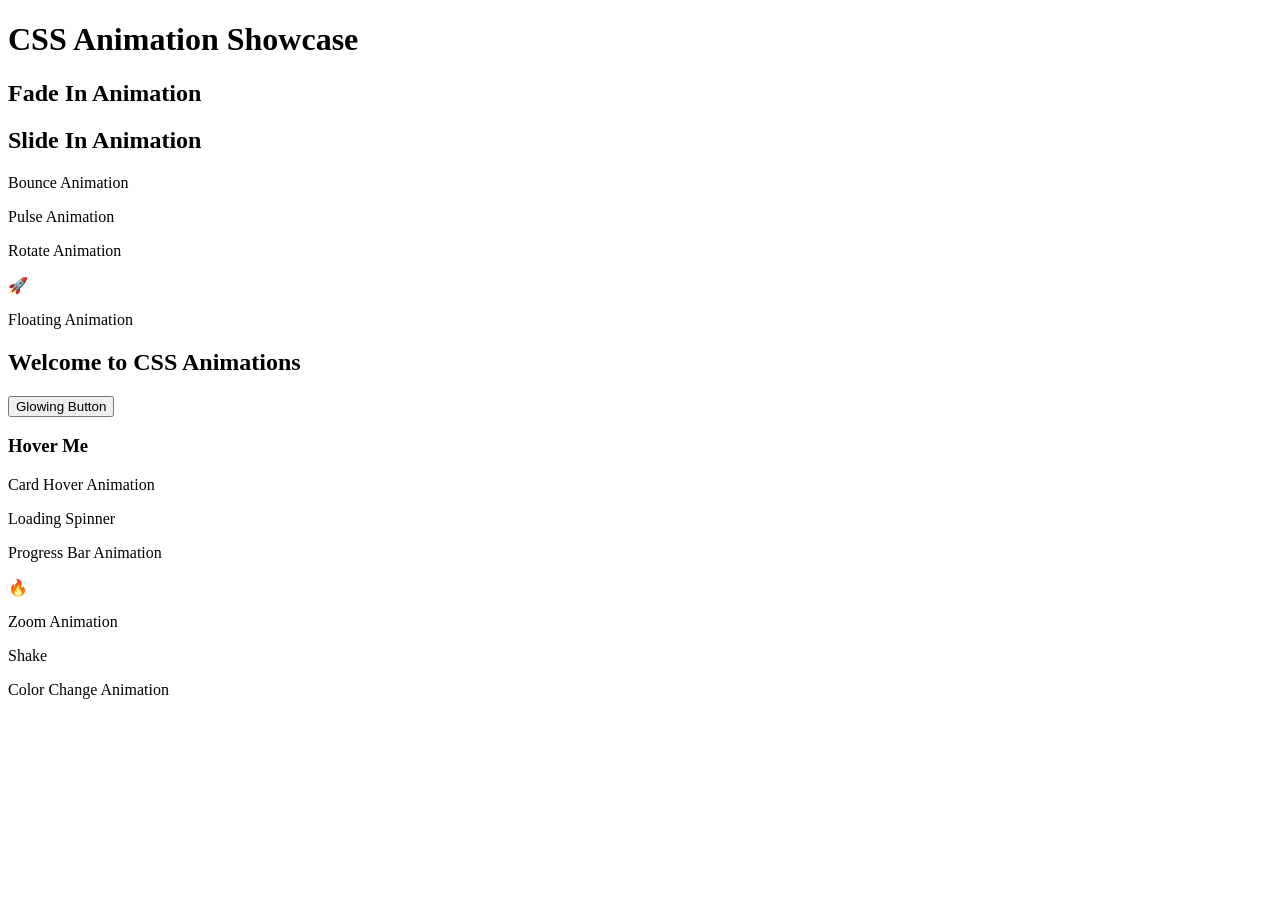
==== animations.html @ 2ad04c85 "animations created" ====
<!DOCTYPE html>
<html lang="en">
<head>
<meta charset="UTF-8">
<meta name="viewport" content="width=device-width, initial-scale=1.0">
<title>CSS Animation Showcase</title>
</head>
<body>

<h1>CSS Animation Showcase</h1>

<div class="section">
    <h2 class="fade">Fade In Animation</h2>
</div>

<div class="section">
    <h2 class="slide">Slide In Animation</h2>
</div>

<div class="section">
    <div class="ball"></div>
    <p>Bounce Animation</p>
</div>

<div class="section">
    <div class="pulse"></div>
    <p>Pulse Animation</p>
</div>

<div class="section">
    <div class="rotate"></div>
    <p>Rotate Animation</p>
</div>

<div class="section">
    <div class="float">🚀</div>
    <p>Floating Animation</p>
</div>

<div class="section">
    <h2 class="typing">Welcome to CSS Animations</h2>
</div>

<div class="section">
    <button class="glow-btn">Glowing Button</button>
</div>

<div class="section">
    <div class="card">
        <h3>Hover Me</h3>
        <p>Card Hover Animation</p>
    </div>
</div>

<div class="section">
    <div class="loader"></div>
    <p>Loading Spinner</p>
</div>

<div class="section">
    <div class="progress-container">
        <div class="progress"></div>
    </div>
    <p>Progress Bar Animation</p>
</div>

<div class="section">
    <div class="zoom">🔥</div>
    <p>Zoom Animation</p>
</div>

<div class="section">
    <div class="shake">Shake</div>
</div>

<div class="section">
    <div class="color-box"></div>
    <p>Color Change Animation</p>
</div>

</body>
</html>
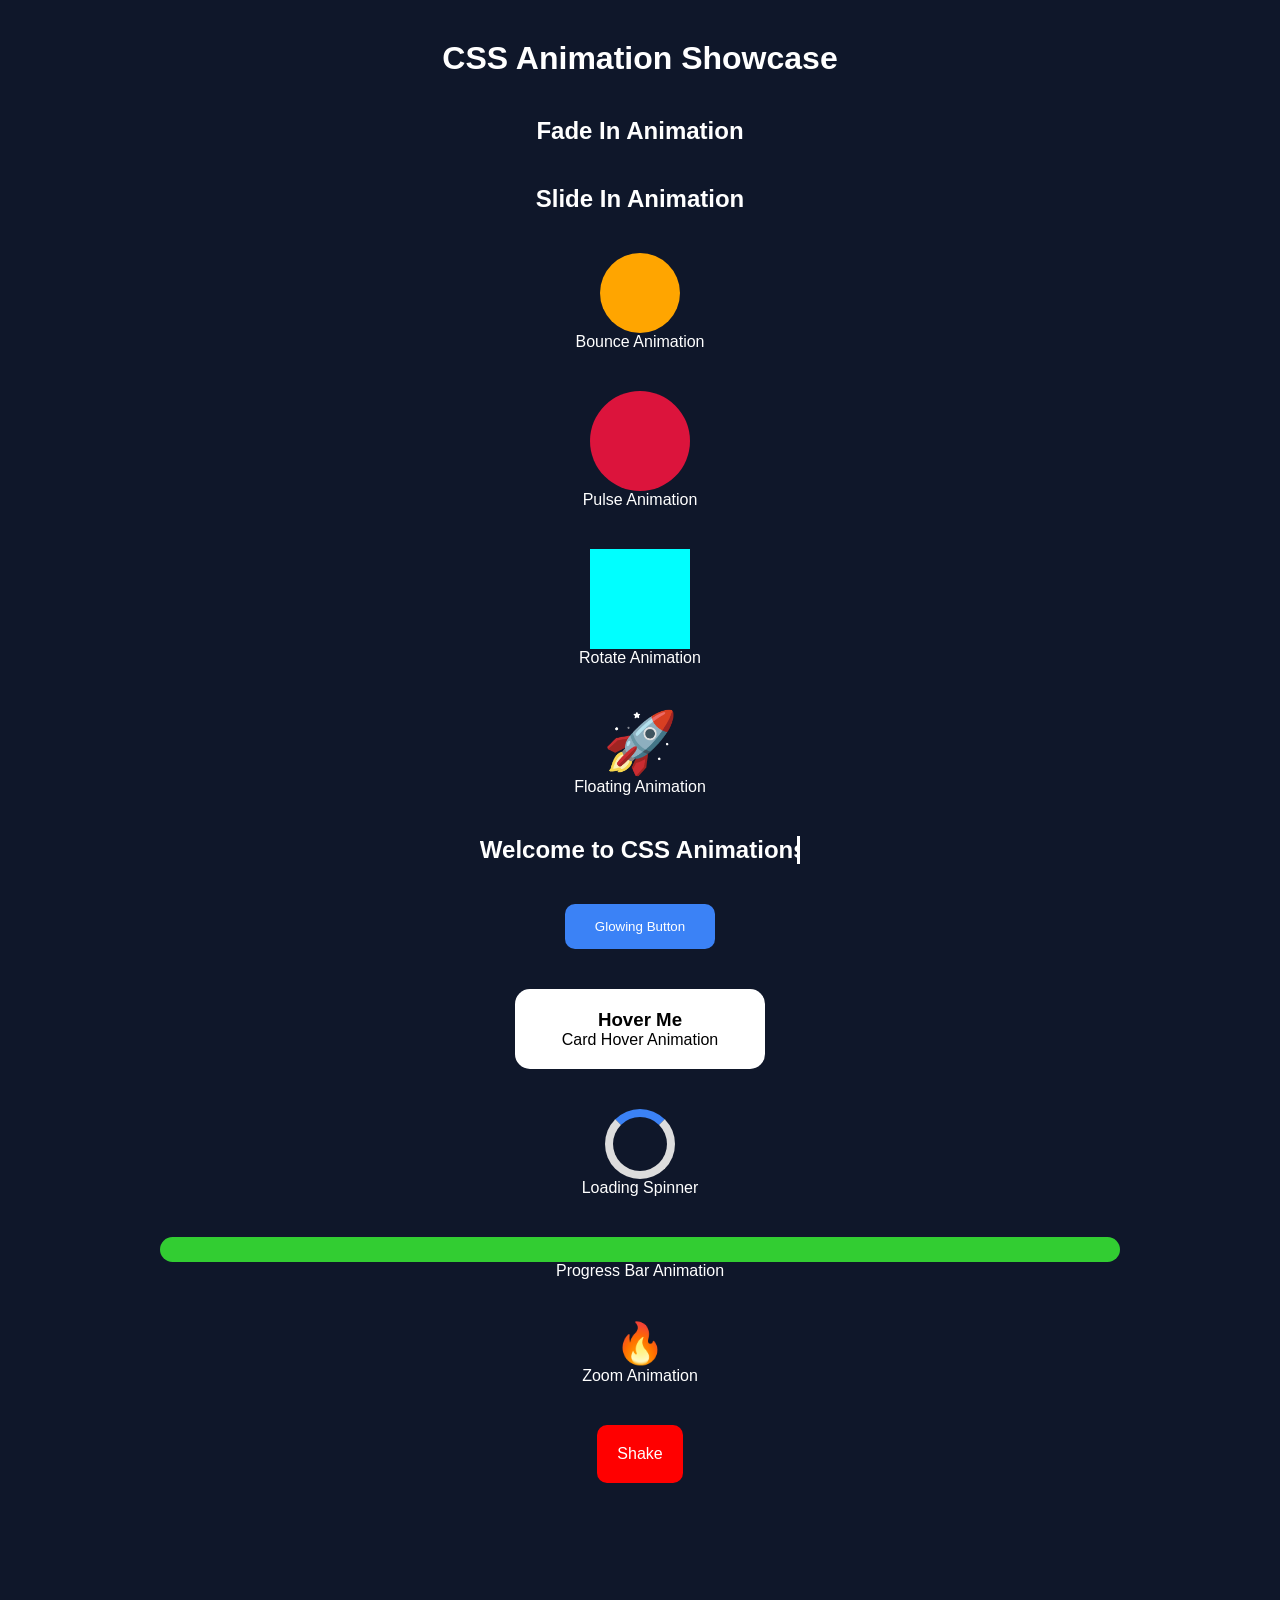
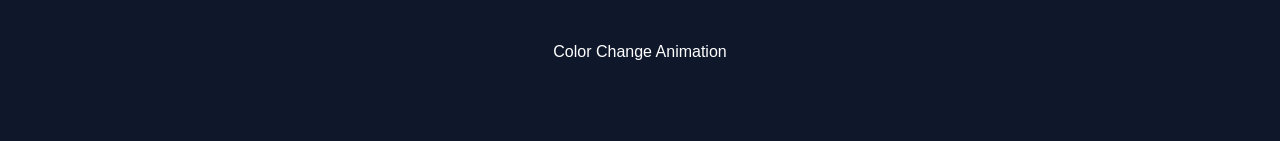
==== commit 004bc03a: "animations created and updated" ====
--- a/animations.html
+++ b/animations.html
@@ -4,6 +4,9 @@
 <meta charset="UTF-8">
 <meta name="viewport" content="width=device-width, initial-scale=1.0">
 <title>CSS Animation Showcase</title>
+
+<link rel="stylesheet" href="animations.css">
+
 </head>
 <body>
 
--- a/animations.css
+++ b/animations.css
@@ -0,0 +1,312 @@
+*{
+    margin:0;
+    padding:0;
+    box-sizing:border-box;
+    font-family:Arial, sans-serif;
+}
+
+body{
+    background:#0f172a;
+    color:white;
+    padding:40px;
+}
+
+h1{
+    text-align:center;
+    margin-bottom:40px;
+}
+
+/* Section Style */
+.section{
+    margin:40px 0;
+    text-align:center;
+}
+
+/* =========================
+   Fade In
+========================= */
+.fade{
+    opacity:0;
+    animation:fadeIn 2s forwards;
+}
+
+@keyframes fadeIn{
+    from{opacity:0;}
+    to{opacity:1;}
+}
+
+/* =========================
+   Slide In
+========================= */
+.slide{
+    position:relative;
+    animation:slideIn 2s forwards;
+}
+
+@keyframes slideIn{
+    from{
+        left:-300px;
+        opacity:0;
+    }
+    to{
+        left:0;
+        opacity:1;
+    }
+}
+
+/* =========================
+   Bounce
+========================= */
+.ball{
+    width:80px;
+    height:80px;
+    background:orange;
+    border-radius:50%;
+    margin:auto;
+    animation:bounce 1s infinite;
+}
+
+@keyframes bounce{
+    0%,100%{
+        transform:translateY(0);
+    }
+    50%{
+        transform:translateY(-100px);
+    }
+}
+
+/* =========================
+   Pulse
+========================= */
+.pulse{
+    width:100px;
+    height:100px;
+    background:crimson;
+    margin:auto;
+    border-radius:50%;
+    animation:pulse 1.5s infinite;
+}
+
+@keyframes pulse{
+    0%{
+        transform:scale(1);
+    }
+    50%{
+        transform:scale(1.2);
+    }
+    100%{
+        transform:scale(1);
+    }
+}
+
+/* =========================
+   Rotate
+========================= */
+.rotate{
+    width:100px;
+    height:100px;
+    background:cyan;
+    margin:auto;
+    animation:rotate 3s linear infinite;
+}
+
+@keyframes rotate{
+    from{
+        transform:rotate(0deg);
+    }
+    to{
+        transform:rotate(360deg);
+    }
+}
+
+/* =========================
+   Floating
+========================= */
+.float{
+    font-size:60px;
+    animation:floating 2s ease-in-out infinite;
+}
+
+@keyframes floating{
+    0%,100%{
+        transform:translateY(0);
+    }
+    50%{
+        transform:translateY(-20px);
+    }
+}
+
+/* =========================
+   Typing Effect
+========================= */
+.typing{
+    width:24ch;
+    overflow:hidden;
+    white-space:nowrap;
+    border-right:3px solid white;
+    margin:auto;
+    animation:
+        typing 4s steps(24),
+        blink .7s infinite;
+}
+
+@keyframes typing{
+    from{
+        width:0;
+    }
+    to{
+        width:24ch;
+    }
+}
+
+@keyframes blink{
+    50%{
+        border-color:transparent;
+    }
+}
+
+/* =========================
+   Glowing Button
+========================= */
+.glow-btn{
+    padding:15px 30px;
+    border:none;
+    border-radius:10px;
+    color:white;
+    background:#3b82f6;
+    cursor:pointer;
+    animation:glow 1.5s infinite alternate;
+}
+
+@keyframes glow{
+    from{
+        box-shadow:0 0 10px #3b82f6;
+    }
+    to{
+        box-shadow:0 0 30px #3b82f6;
+    }
+}
+
+/* =========================
+   Card Hover
+========================= */
+.card{
+    width:250px;
+    background:white;
+    color:black;
+    margin:auto;
+    padding:20px;
+    border-radius:15px;
+    transition:0.4s;
+}
+
+.card:hover{
+    transform:translateY(-10px) scale(1.05);
+}
+
+/* =========================
+   Loader
+========================= */
+.loader{
+    width:70px;
+    height:70px;
+    margin:auto;
+    border:8px solid #ddd;
+    border-top:8px solid #3b82f6;
+    border-radius:50%;
+    animation:spin 1s linear infinite;
+}
+
+@keyframes spin{
+    from{
+        transform:rotate(0);
+    }
+    to{
+        transform:rotate(360deg);
+    }
+}
+
+/* =========================
+   Progress Bar
+========================= */
+.progress-container{
+    width:80%;
+    background:#333;
+    margin:auto;
+    border-radius:20px;
+    overflow:hidden;
+}
+
+.progress{
+    height:25px;
+    width:0;
+    background:limegreen;
+    animation:load 4s forwards;
+}
+
+@keyframes load{
+    from{
+        width:0;
+    }
+    to{
+        width:100%;
+    }
+}
+
+/* =========================
+   Zoom In
+========================= */
+.zoom{
+    font-size:40px;
+    animation:zoomIn 2s infinite alternate;
+}
+
+@keyframes zoomIn{
+    from{
+        transform:scale(1);
+    }
+    to{
+        transform:scale(1.4);
+    }
+}
+
+/* =========================
+   Shake
+========================= */
+.shake{
+    display:inline-block;
+    padding:20px;
+    background:red;
+    border-radius:10px;
+    animation:shake .5s infinite;
+}
+
+@keyframes shake{
+    0%,100%{
+        transform:translateX(0);
+    }
+    25%{
+        transform:translateX(-10px);
+    }
+    75%{
+        transform:translateX(10px);
+    }
+}
+
+/* =========================
+   Color Change
+========================= */
+.color-box{
+    width:120px;
+    height:120px;
+    margin:auto;
+    animation:colorChange 4s infinite;
+}
+
+@keyframes colorChange{
+    0%{background:red;}
+    25%{background:yellow;}
+    50%{background:green;}
+    75%{background:blue;}
+    100%{background:red;}
+}
